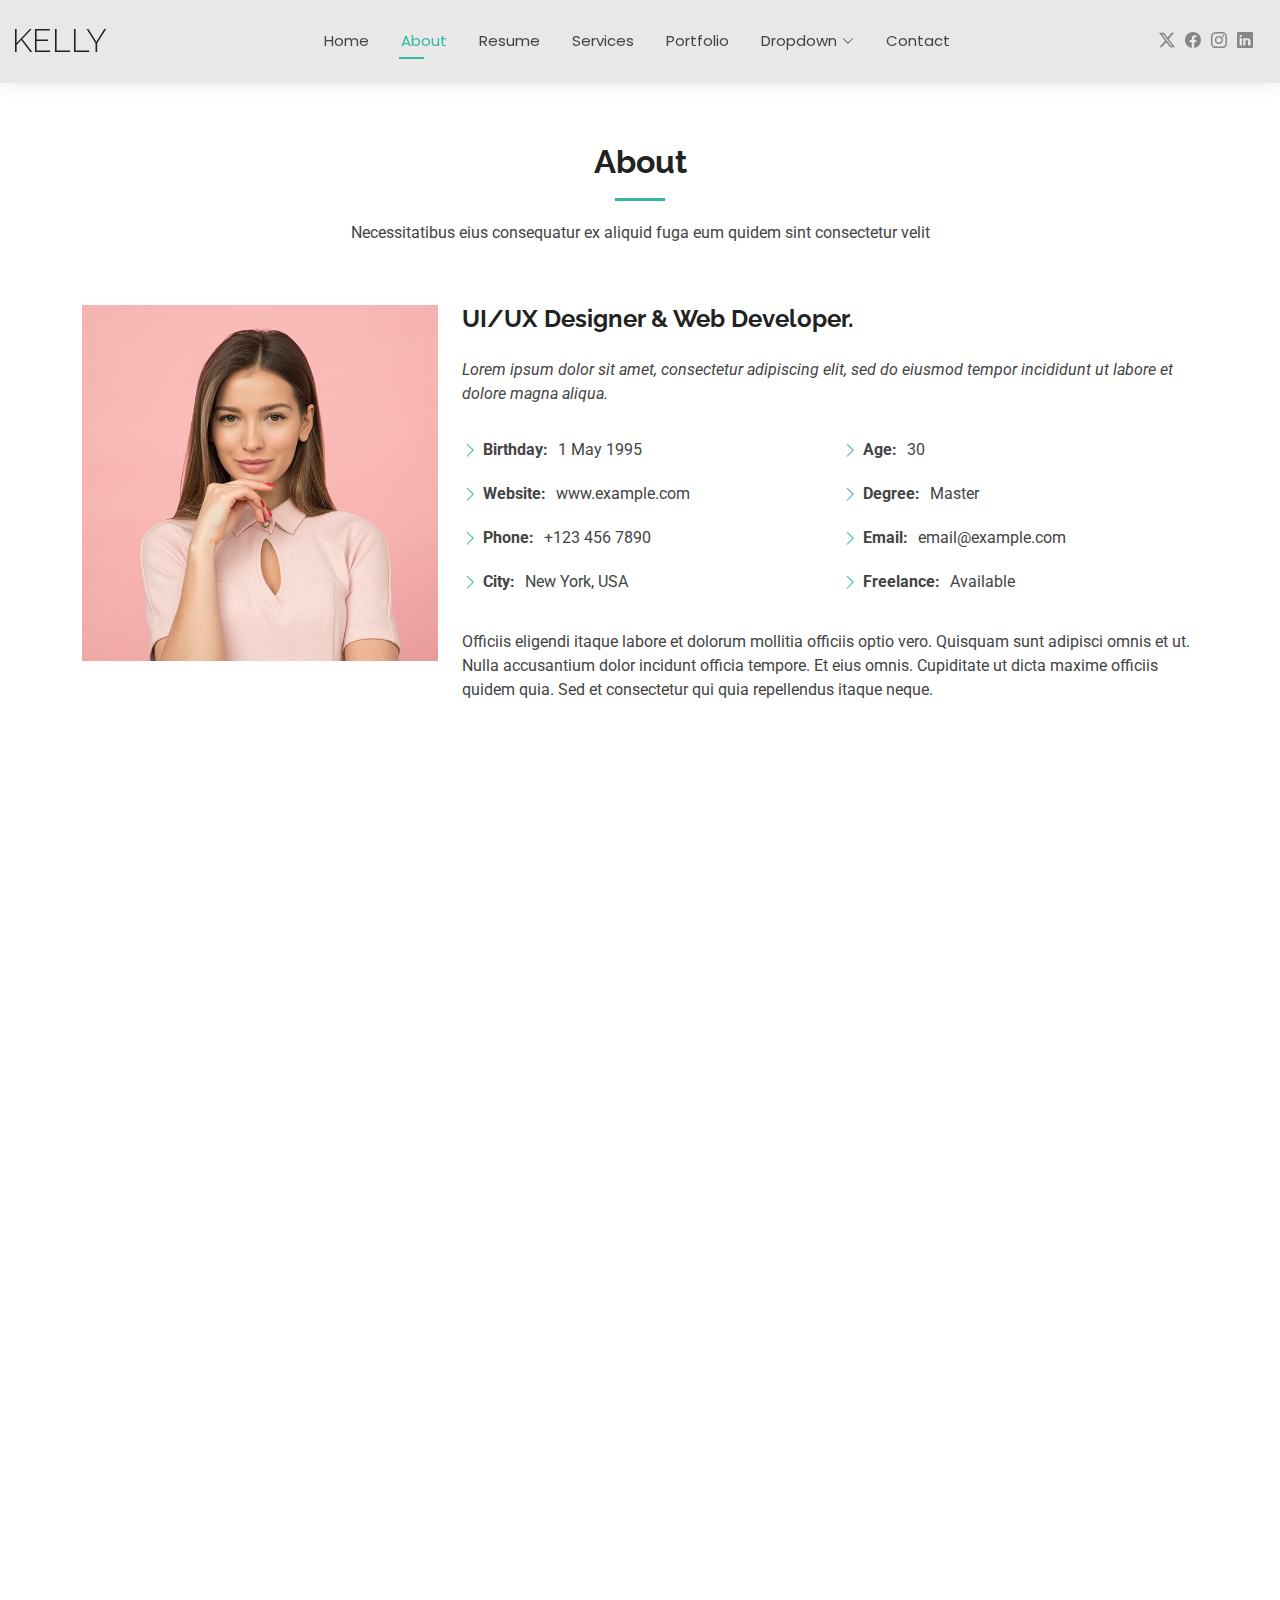
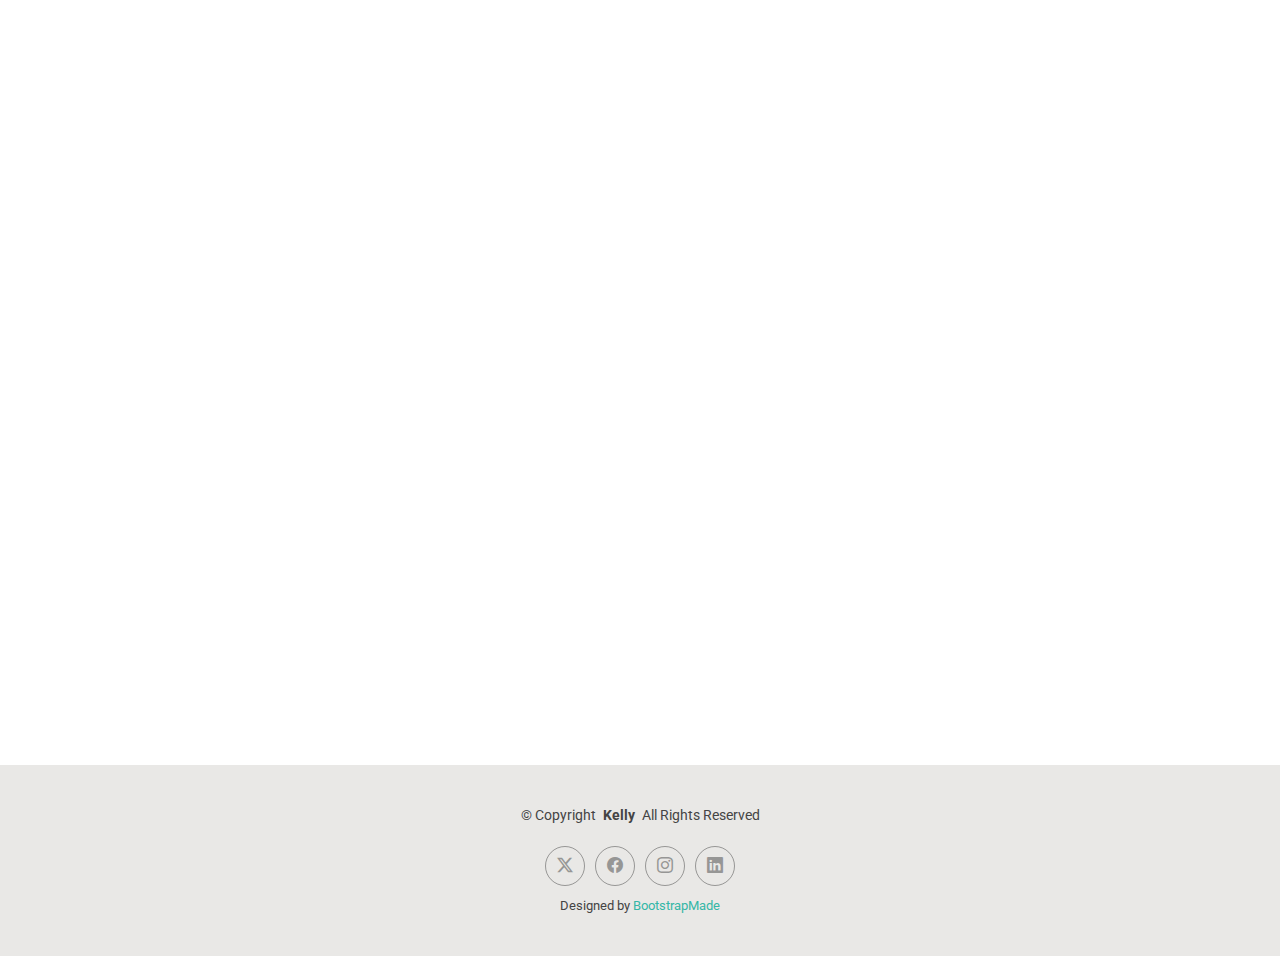
==== about.html @ e02b86e6 "code pushed" ====
<!DOCTYPE html>
<html lang="en">

<head>
  <meta charset="utf-8">
  <meta content="width=device-width, initial-scale=1.0" name="viewport">
  <title>About - Kelly Bootstrap Template</title>
  <meta name="description" content="">
  <meta name="keywords" content="">

  <!-- Favicons -->
  <link href="assets/img/favicon.png" rel="icon">
  <link href="assets/img/apple-touch-icon.png" rel="apple-touch-icon">

  <!-- Fonts -->
  <link href="https://fonts.googleapis.com" rel="preconnect">
  <link href="https://fonts.gstatic.com" rel="preconnect" crossorigin>
  <link href="https://fonts.googleapis.com/css2?family=Roboto:ital,wght@0,100;0,300;0,400;0,500;0,700;0,900;1,100;1,300;1,400;1,500;1,700;1,900&family=Poppins:ital,wght@0,100;0,200;0,300;0,400;0,500;0,600;0,700;0,800;0,900;1,100;1,200;1,300;1,400;1,500;1,600;1,700;1,800;1,900&family=Raleway:ital,wght@0,100;0,200;0,300;0,400;0,500;0,600;0,700;0,800;0,900;1,100;1,200;1,300;1,400;1,500;1,600;1,700;1,800;1,900&display=swap" rel="stylesheet">

  <!-- Vendor CSS Files -->
  <link href="assets/vendor/bootstrap/css/bootstrap.min.css" rel="stylesheet">
  <link href="assets/vendor/bootstrap-icons/bootstrap-icons.css" rel="stylesheet">
  <link href="assets/vendor/aos/aos.css" rel="stylesheet">
  <link href="assets/vendor/swiper/swiper-bundle.min.css" rel="stylesheet">
  <link href="assets/vendor/glightbox/css/glightbox.min.css" rel="stylesheet">

  <!-- Main CSS File -->
  <link href="assets/css/main.css" rel="stylesheet">

  <!-- =======================================================
  * Template Name: Kelly
  * Template URL: https://bootstrapmade.com/kelly-free-bootstrap-cv-resume-html-template/
  * Updated: Aug 07 2024 with Bootstrap v5.3.3
  * Author: BootstrapMade.com
  * License: https://bootstrapmade.com/license/
  ======================================================== -->
</head>

<body class="about-page">

  <header id="header" class="header d-flex align-items-center light-background sticky-top">
    <div class="container-fluid position-relative d-flex align-items-center justify-content-between">

      <a href="index.html" class="logo d-flex align-items-center me-auto me-xl-0">
        <!-- Uncomment the line below if you also wish to use an image logo -->
        <!-- <img src="assets/img/logo.png" alt=""> -->
        <h1 class="sitename">Kelly</h1>
      </a>

      <nav id="navmenu" class="navmenu">
        <ul>
          <li><a href="index.html">Home</a></li>
          <li><a href="about.html" class="active">About</a></li>
          <li><a href="resume.html">Resume</a></li>
          <li><a href="services.html">Services</a></li>
          <li><a href="portfolio.html">Portfolio</a></li>
          <li class="dropdown"><a href="#"><span>Dropdown</span> <i class="bi bi-chevron-down toggle-dropdown"></i></a>
            <ul>
              <li><a href="#">Dropdown 1</a></li>
              <li class="dropdown"><a href="#"><span>Deep Dropdown</span> <i class="bi bi-chevron-down toggle-dropdown"></i></a>
                <ul>
                  <li><a href="#">Deep Dropdown 1</a></li>
                  <li><a href="#">Deep Dropdown 2</a></li>
                  <li><a href="#">Deep Dropdown 3</a></li>
                  <li><a href="#">Deep Dropdown 4</a></li>
                  <li><a href="#">Deep Dropdown 5</a></li>
                </ul>
              </li>
              <li><a href="#">Dropdown 2</a></li>
              <li><a href="#">Dropdown 3</a></li>
              <li><a href="#">Dropdown 4</a></li>
            </ul>
          </li>
          <li><a href="contact.html">Contact</a></li>
        </ul>
        <i class="mobile-nav-toggle d-xl-none bi bi-list"></i>
      </nav>

      <div class="header-social-links">
        <a href="#" class="twitter"><i class="bi bi-twitter-x"></i></a>
        <a href="#" class="facebook"><i class="bi bi-facebook"></i></a>
        <a href="#" class="instagram"><i class="bi bi-instagram"></i></a>
        <a href="#" class="linkedin"><i class="bi bi-linkedin"></i></a>
      </div>

    </div>
  </header>

  <main class="main">

    <!-- About Section -->
    <section id="about" class="about section">

      <!-- Section Title -->
      <div class="container section-title" data-aos="fade-up">
        <h2>About</h2>
        <p>Necessitatibus eius consequatur ex aliquid fuga eum quidem sint consectetur velit</p>
      </div><!-- End Section Title -->

      <div class="container" data-aos="fade-up" data-aos-delay="100">

        <div class="row gy-4 justify-content-center">
          <div class="col-lg-4">
            <img src="assets/img/profile-img.jpg" class="img-fluid" alt="">
          </div>
          <div class="col-lg-8 content">
            <h2>UI/UX Designer &amp; Web Developer.</h2>
            <p class="fst-italic py-3">
              Lorem ipsum dolor sit amet, consectetur adipiscing elit, sed do eiusmod tempor incididunt ut labore et dolore
              magna aliqua.
            </p>
            <div class="row">
              <div class="col-lg-6">
                <ul>
                  <li><i class="bi bi-chevron-right"></i> <strong>Birthday:</strong> <span>1 May 1995</span></li>
                  <li><i class="bi bi-chevron-right"></i> <strong>Website:</strong> <span>www.example.com</span></li>
                  <li><i class="bi bi-chevron-right"></i> <strong>Phone:</strong> <span>+123 456 7890</span></li>
                  <li><i class="bi bi-chevron-right"></i> <strong>City:</strong> <span>New York, USA</span></li>
                </ul>
              </div>
              <div class="col-lg-6">
                <ul>
                  <li><i class="bi bi-chevron-right"></i> <strong>Age:</strong> <span>30</span></li>
                  <li><i class="bi bi-chevron-right"></i> <strong>Degree:</strong> <span>Master</span></li>
                  <li><i class="bi bi-chevron-right"></i> <strong>Email:</strong> <span>email@example.com</span></li>
                  <li><i class="bi bi-chevron-right"></i> <strong>Freelance:</strong> <span>Available</span></li>
                </ul>
              </div>
            </div>
            <p class="py-3">
              Officiis eligendi itaque labore et dolorum mollitia officiis optio vero. Quisquam sunt adipisci omnis et ut. Nulla accusantium dolor incidunt officia tempore. Et eius omnis.
              Cupiditate ut dicta maxime officiis quidem quia. Sed et consectetur qui quia repellendus itaque neque.
            </p>
          </div>
        </div>

      </div>

    </section><!-- /About Section -->

    <!-- Skills Section -->
    <section id="skills" class="skills section">

      <!-- Section Title -->
      <div class="container section-title" data-aos="fade-up">
        <h2>Skills</h2>
        <p>Necessitatibus eius consequatur ex aliquid fuga eum quidem sint consectetur velit</p>
      </div><!-- End Section Title -->

      <div class="container" data-aos="fade-up" data-aos-delay="100">

        <div class="row skills-content skills-animation">

          <div class="col-lg-6">

            <div class="progress">
              <span class="skill"><span>HTML</span> <i class="val">100%</i></span>
              <div class="progress-bar-wrap">
                <div class="progress-bar" role="progressbar" aria-valuenow="100" aria-valuemin="0" aria-valuemax="100"></div>
              </div>
            </div><!-- End Skills Item -->

            <div class="progress">
              <span class="skill"><span>CSS</span> <i class="val">90%</i></span>
              <div class="progress-bar-wrap">
                <div class="progress-bar" role="progressbar" aria-valuenow="90" aria-valuemin="0" aria-valuemax="100"></div>
              </div>
            </div><!-- End Skills Item -->

            <div class="progress">
              <span class="skill"><span>JavaScript</span> <i class="val">75%</i></span>
              <div class="progress-bar-wrap">
                <div class="progress-bar" role="progressbar" aria-valuenow="75" aria-valuemin="0" aria-valuemax="100"></div>
              </div>
            </div><!-- End Skills Item -->

          </div>

          <div class="col-lg-6">

            <div class="progress">
              <span class="skill"><span>PHP</span> <i class="val">80%</i></span>
              <div class="progress-bar-wrap">
                <div class="progress-bar" role="progressbar" aria-valuenow="80" aria-valuemin="0" aria-valuemax="100"></div>
              </div>
            </div><!-- End Skills Item -->

            <div class="progress">
              <span class="skill"><span>WordPress/CMS</span> <i class="val">90%</i></span>
              <div class="progress-bar-wrap">
                <div class="progress-bar" role="progressbar" aria-valuenow="90" aria-valuemin="0" aria-valuemax="100"></div>
              </div>
            </div><!-- End Skills Item -->

            <div class="progress">
              <span class="skill"><span>Photoshop</span> <i class="val">55%</i></span>
              <div class="progress-bar-wrap">
                <div class="progress-bar" role="progressbar" aria-valuenow="55" aria-valuemin="0" aria-valuemax="100"></div>
              </div>
            </div><!-- End Skills Item -->

          </div>

        </div>

      </div>

    </section><!-- /Skills Section -->

    <!-- Stats Section -->
    <section id="stats" class="stats section">

      <!-- Section Title -->
      <div class="container section-title" data-aos="fade-up">
        <h2>Facts</h2>
        <p>Necessitatibus eius consequatur ex aliquid fuga eum quidem sint consectetur velit</p>
      </div><!-- End Section Title -->

      <div class="container" data-aos="fade-up" data-aos-delay="100">

        <div class="row gy-4">

          <div class="col-lg-3 col-md-6">
            <div class="stats-item text-center w-100 h-100">
              <span data-purecounter-start="0" data-purecounter-end="232" data-purecounter-duration="1" class="purecounter"></span>
              <p>Clients</p>
            </div>
          </div><!-- End Stats Item -->

          <div class="col-lg-3 col-md-6">
            <div class="stats-item text-center w-100 h-100">
              <span data-purecounter-start="0" data-purecounter-end="521" data-purecounter-duration="1" class="purecounter"></span>
              <p>Projects</p>
            </div>
          </div><!-- End Stats Item -->

          <div class="col-lg-3 col-md-6">
            <div class="stats-item text-center w-100 h-100">
              <span data-purecounter-start="0" data-purecounter-end="1453" data-purecounter-duration="1" class="purecounter"></span>
              <p>Hours Of Support</p>
            </div>
          </div><!-- End Stats Item -->

          <div class="col-lg-3 col-md-6">
            <div class="stats-item text-center w-100 h-100">
              <span data-purecounter-start="0" data-purecounter-end="32" data-purecounter-duration="1" class="purecounter"></span>
              <p>Workers</p>
            </div>
          </div><!-- End Stats Item -->

        </div>

      </div>

    </section><!-- /Stats Section -->

    <!-- Testimonials Section -->
    <section id="testimonials" class="testimonials section">

      <!-- Section Title -->
      <div class="container section-title" data-aos="fade-up">
        <h2>Testimonials</h2>
        <p>Necessitatibus eius consequatur ex aliquid fuga eum quidem sint consectetur velit</p>
      </div><!-- End Section Title -->

      <div class="container" data-aos="fade-up" data-aos-delay="100">

        <div class="swiper init-swiper">
          <script type="application/json" class="swiper-config">
            {
              "loop": true,
              "speed": 600,
              "autoplay": {
                "delay": 5000
              },
              "slidesPerView": "auto",
              "pagination": {
                "el": ".swiper-pagination",
                "type": "bullets",
                "clickable": true
              }
            }
          </script>
          <div class="swiper-wrapper">

            <div class="swiper-slide">
              <div class="testimonial-item">
                <img src="assets/img/testimonials/testimonials-1.jpg" class="testimonial-img" alt="">
                <h3>Saul Goodman</h3>
                <h4>Ceo &amp; Founder</h4>
                <div class="stars">
                  <i class="bi bi-star-fill"></i><i class="bi bi-star-fill"></i><i class="bi bi-star-fill"></i><i class="bi bi-star-fill"></i><i class="bi bi-star-fill"></i>
                </div>
                <p>
                  <i class="bi bi-quote quote-icon-left"></i>
                  <span>Proin iaculis purus consequat sem cure digni ssim donec porttitora entum suscipit rhoncus. Accusantium quam, ultricies eget id, aliquam eget nibh et. Maecen aliquam, risus at semper.</span>
                  <i class="bi bi-quote quote-icon-right"></i>
                </p>
              </div>
            </div><!-- End testimonial item -->

            <div class="swiper-slide">
              <div class="testimonial-item">
                <img src="assets/img/testimonials/testimonials-2.jpg" class="testimonial-img" alt="">
                <h3>Sara Wilsson</h3>
                <h4>Designer</h4>
                <div class="stars">
                  <i class="bi bi-star-fill"></i><i class="bi bi-star-fill"></i><i class="bi bi-star-fill"></i><i class="bi bi-star-fill"></i><i class="bi bi-star-fill"></i>
                </div>
                <p>
                  <i class="bi bi-quote quote-icon-left"></i>
                  <span>Export tempor illum tamen malis malis eram quae irure esse labore quem cillum quid cillum eram malis quorum velit fore eram velit sunt aliqua noster fugiat irure amet legam anim culpa.</span>
                  <i class="bi bi-quote quote-icon-right"></i>
                </p>
              </div>
            </div><!-- End testimonial item -->

            <div class="swiper-slide">
              <div class="testimonial-item">
                <img src="assets/img/testimonials/testimonials-3.jpg" class="testimonial-img" alt="">
                <h3>Jena Karlis</h3>
                <h4>Store Owner</h4>
                <div class="stars">
                  <i class="bi bi-star-fill"></i><i class="bi bi-star-fill"></i><i class="bi bi-star-fill"></i><i class="bi bi-star-fill"></i><i class="bi bi-star-fill"></i>
                </div>
                <p>
                  <i class="bi bi-quote quote-icon-left"></i>
                  <span>Enim nisi quem export duis labore cillum quae magna enim sint quorum nulla quem veniam duis minim tempor labore quem eram duis noster aute amet eram fore quis sint minim.</span>
                  <i class="bi bi-quote quote-icon-right"></i>
                </p>
              </div>
            </div><!-- End testimonial item -->

            <div class="swiper-slide">
              <div class="testimonial-item">
                <img src="assets/img/testimonials/testimonials-4.jpg" class="testimonial-img" alt="">
                <h3>Matt Brandon</h3>
                <h4>Freelancer</h4>
                <div class="stars">
                  <i class="bi bi-star-fill"></i><i class="bi bi-star-fill"></i><i class="bi bi-star-fill"></i><i class="bi bi-star-fill"></i><i class="bi bi-star-fill"></i>
                </div>
                <p>
                  <i class="bi bi-quote quote-icon-left"></i>
                  <span>Fugiat enim eram quae cillum dolore dolor amet nulla culpa multos export minim fugiat minim velit minim dolor enim duis veniam ipsum anim magna sunt elit fore quem dolore labore illum veniam.</span>
                  <i class="bi bi-quote quote-icon-right"></i>
                </p>
              </div>
            </div><!-- End testimonial item -->

            <div class="swiper-slide">
              <div class="testimonial-item">
                <img src="assets/img/testimonials/testimonials-5.jpg" class="testimonial-img" alt="">
                <h3>John Larson</h3>
                <h4>Entrepreneur</h4>
                <div class="stars">
                  <i class="bi bi-star-fill"></i><i class="bi bi-star-fill"></i><i class="bi bi-star-fill"></i><i class="bi bi-star-fill"></i><i class="bi bi-star-fill"></i>
                </div>
                <p>
                  <i class="bi bi-quote quote-icon-left"></i>
                  <span>Quis quorum aliqua sint quem legam fore sunt eram irure aliqua veniam tempor noster veniam enim culpa labore duis sunt culpa nulla illum cillum fugiat legam esse veniam culpa fore nisi cillum quid.</span>
                  <i class="bi bi-quote quote-icon-right"></i>
                </p>
              </div>
            </div><!-- End testimonial item -->

          </div>
          <div class="swiper-pagination"></div>
        </div>

      </div>

    </section><!-- /Testimonials Section -->

  </main>

  <footer id="footer" class="footer light-background">

    <div class="container">
      <div class="copyright text-center ">
        <p>© <span>Copyright</span> <strong class="px-1 sitename">Kelly</strong> <span>All Rights Reserved<br></span></p>
      </div>
      <div class="social-links d-flex justify-content-center">
        <a href=""><i class="bi bi-twitter-x"></i></a>
        <a href=""><i class="bi bi-facebook"></i></a>
        <a href=""><i class="bi bi-instagram"></i></a>
        <a href=""><i class="bi bi-linkedin"></i></a>
      </div>
      <div class="credits">
        <!-- All the links in the footer should remain intact. -->
        <!-- You can delete the links only if you've purchased the pro version. -->
        <!-- Licensing information: https://bootstrapmade.com/license/ -->
        <!-- Purchase the pro version with working PHP/AJAX contact form: [buy-url] -->
        Designed by <a href="https://bootstrapmade.com/">BootstrapMade</a>
      </div>
    </div>

  </footer>

  <!-- Scroll Top -->
  <a href="#" id="scroll-top" class="scroll-top d-flex align-items-center justify-content-center"><i class="bi bi-arrow-up-short"></i></a>

  <!-- Preloader -->
  <div id="preloader"></div>

  <!-- Vendor JS Files -->
  <script src="assets/vendor/bootstrap/js/bootstrap.bundle.min.js"></script>
  <script src="assets/vendor/php-email-form/validate.js"></script>
  <script src="assets/vendor/aos/aos.js"></script>
  <script src="assets/vendor/waypoints/noframework.waypoints.js"></script>
  <script src="assets/vendor/purecounter/purecounter_vanilla.js"></script>
  <script src="assets/vendor/swiper/swiper-bundle.min.js"></script>
  <script src="assets/vendor/glightbox/js/glightbox.min.js"></script>
  <script src="assets/vendor/imagesloaded/imagesloaded.pkgd.min.js"></script>
  <script src="assets/vendor/isotope-layout/isotope.pkgd.min.js"></script>

  <!-- Main JS File -->
  <script src="assets/js/main.js"></script>

</body>

</html>
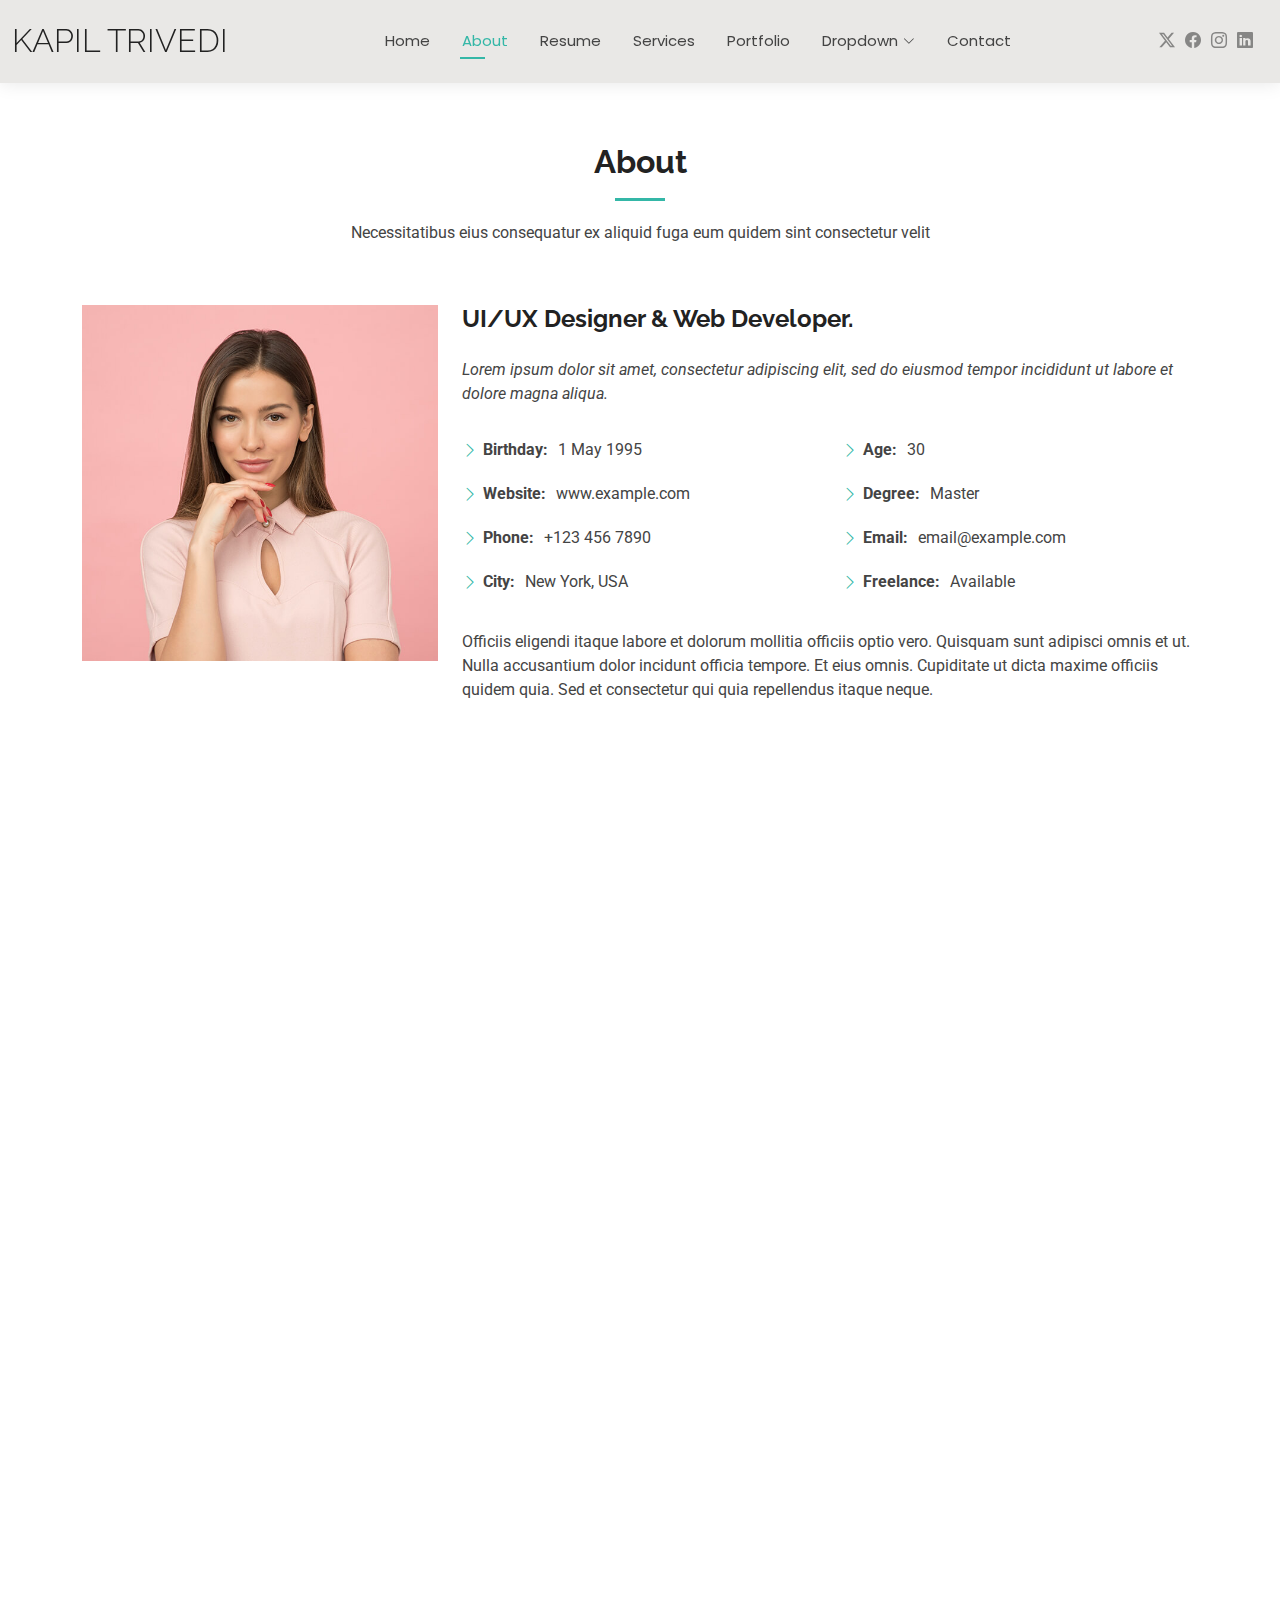
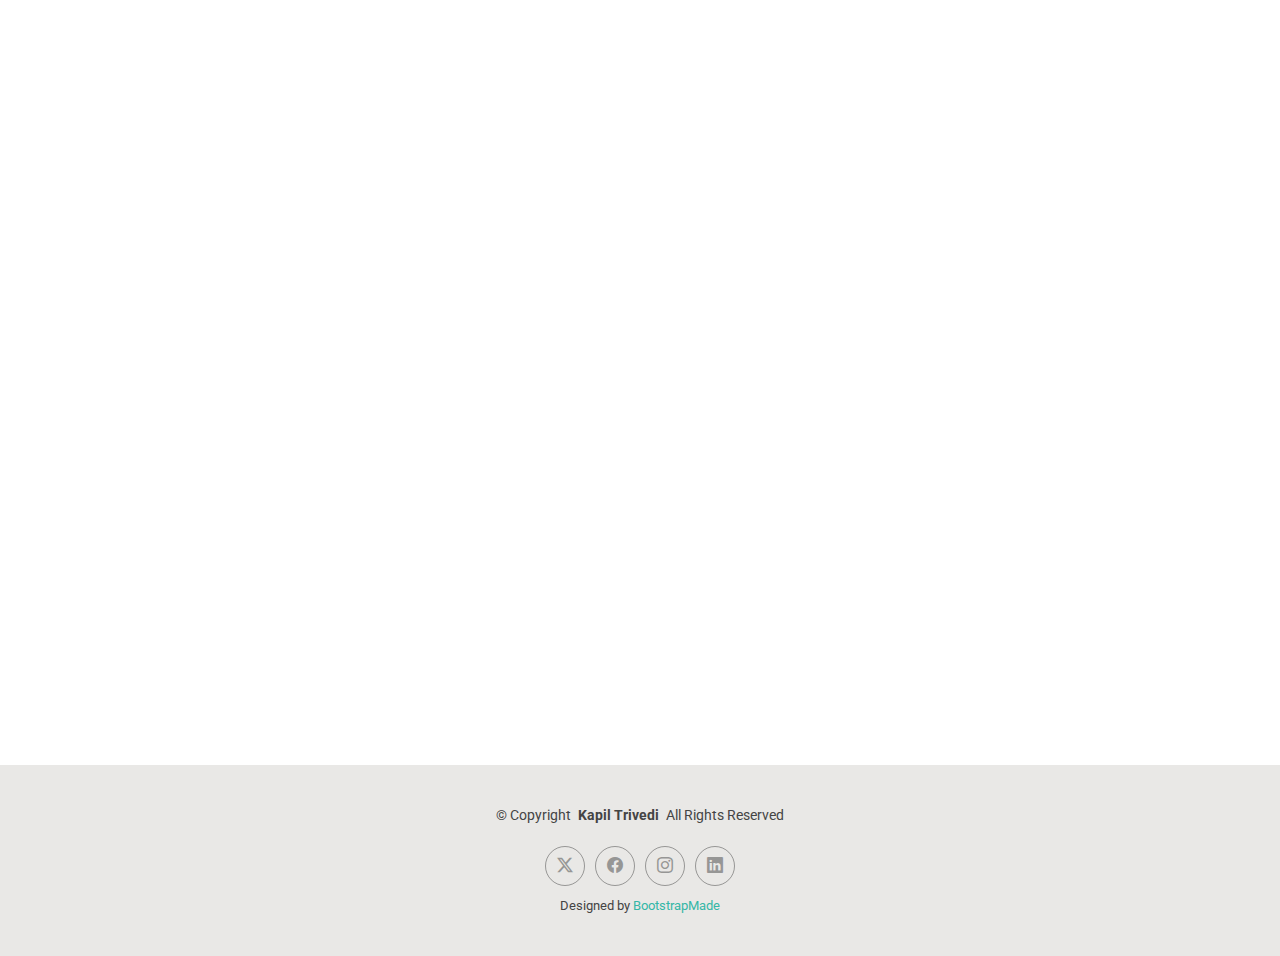
==== commit 49243b0c: "Updated code" ====
--- a/about.html
+++ b/about.html
@@ -4,7 +4,7 @@
 <head>
   <meta charset="utf-8">
   <meta content="width=device-width, initial-scale=1.0" name="viewport">
-  <title>About - Kelly Bootstrap Template</title>
+  <title>About - Kapil Trivedi Bootstrap Template</title>
   <meta name="description" content="">
   <meta name="keywords" content="">
 
@@ -28,8 +28,8 @@
   <link href="assets/css/main.css" rel="stylesheet">
 
   <!-- =======================================================
-  * Template Name: Kelly
-  * Template URL: https://bootstrapmade.com/kelly-free-bootstrap-cv-resume-html-template/
+  * Template Name: Kapil Trivedi
+  * Template URL: https://bootstrapmade.com/Kapil Trivedi-free-bootstrap-cv-resume-html-template/
   * Updated: Aug 07 2024 with Bootstrap v5.3.3
   * Author: BootstrapMade.com
   * License: https://bootstrapmade.com/license/
@@ -44,7 +44,7 @@
       <a href="index.html" class="logo d-flex align-items-center me-auto me-xl-0">
         <!-- Uncomment the line below if you also wish to use an image logo -->
         <!-- <img src="assets/img/logo.png" alt=""> -->
-        <h1 class="sitename">Kelly</h1>
+        <h1 class="sitename">Kapil Trivedi</h1>
       </a>
 
       <nav id="navmenu" class="navmenu">
@@ -377,7 +377,7 @@
 
     <div class="container">
       <div class="copyright text-center ">
-        <p>© <span>Copyright</span> <strong class="px-1 sitename">Kelly</strong> <span>All Rights Reserved<br></span></p>
+        <p>© <span>Copyright</span> <strong class="px-1 sitename">Kapil Trivedi</strong> <span>All Rights Reserved<br></span></p>
       </div>
       <div class="social-links d-flex justify-content-center">
         <a href=""><i class="bi bi-twitter-x"></i></a>
--- a/assets/css/main.css
+++ b/assets/css/main.css
@@ -1,6 +1,6 @@
 /**
-* Template Name: Kelly
-* Template URL: https://bootstrapmade.com/kelly-free-bootstrap-cv-resume-html-template/
+* Template Name: Kapil Trivedi
+* Template URL: https://bootstrapmade.com/Kapil Trivedi-free-bootstrap-cv-resume-html-template/
 * Updated: Aug 07 2024 with Bootstrap v5.3.3
 * Author: BootstrapMade.com
 * License: https://bootstrapmade.com/license/
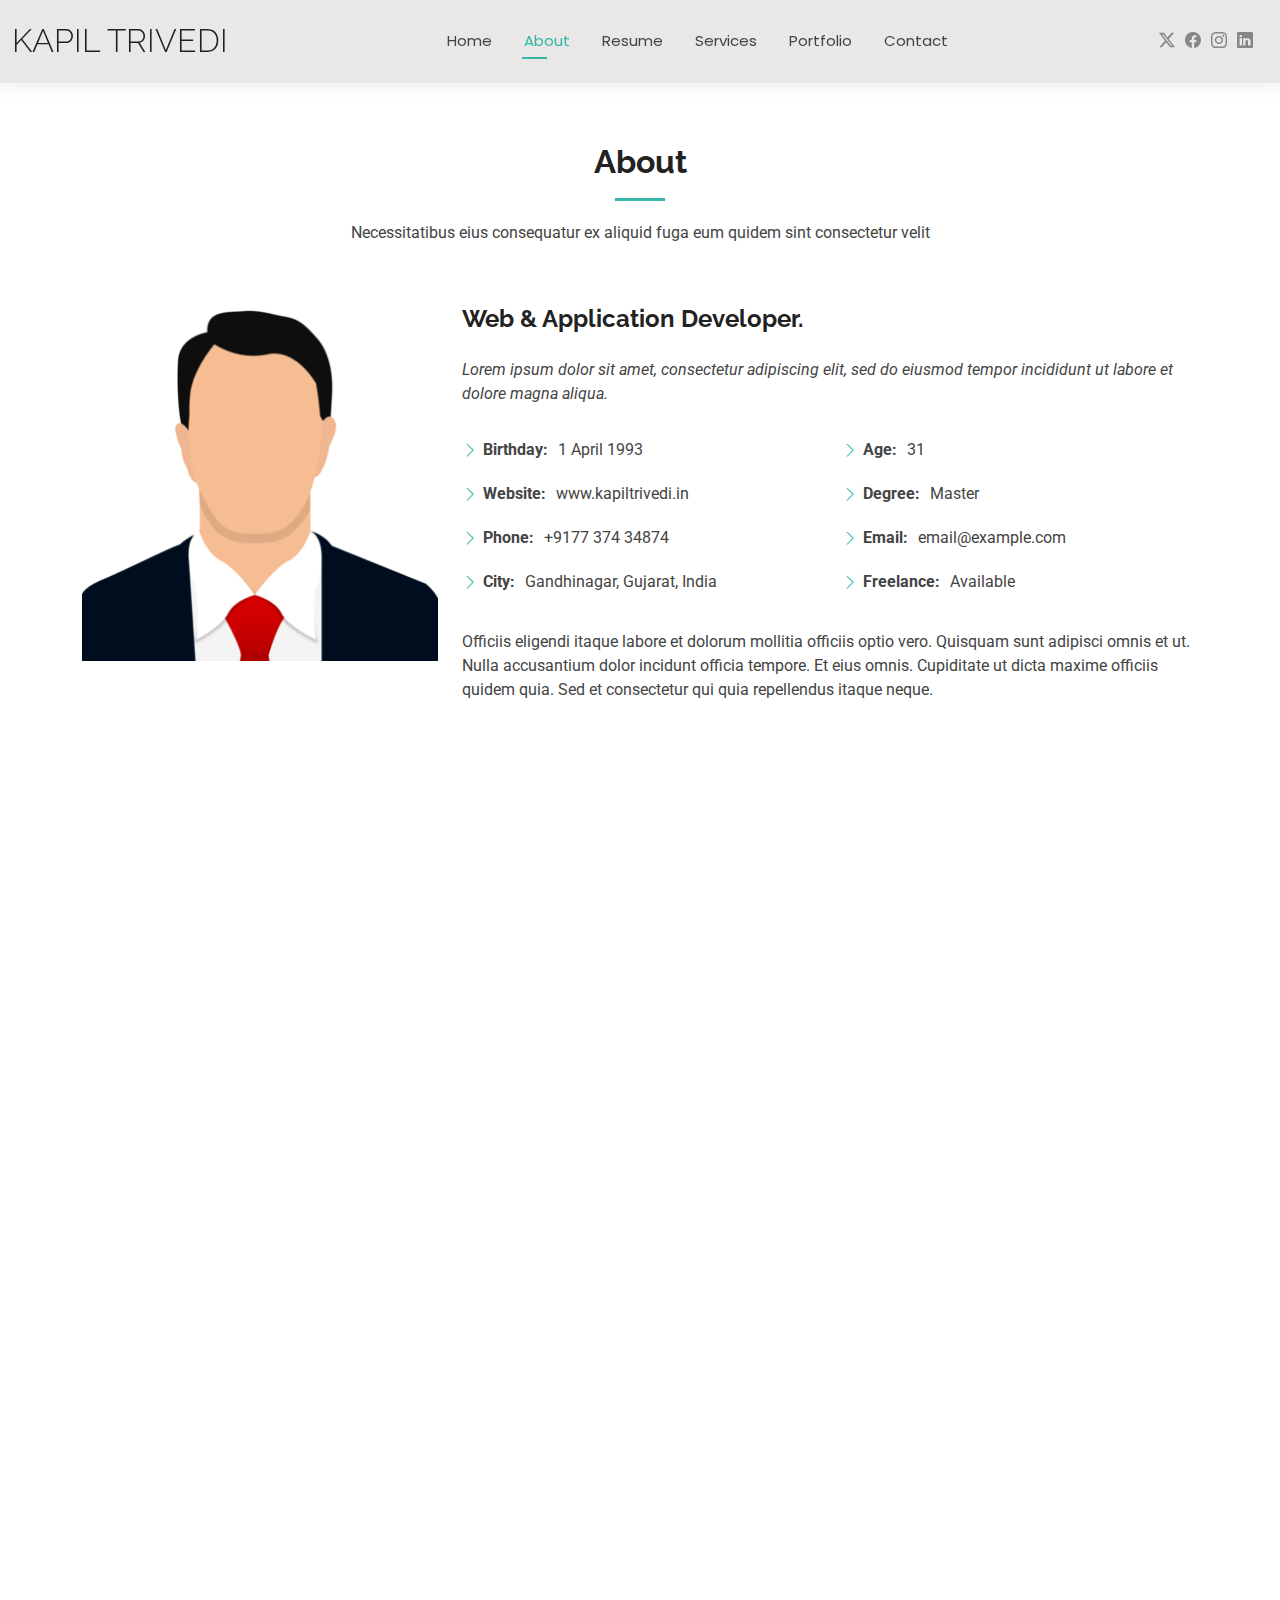
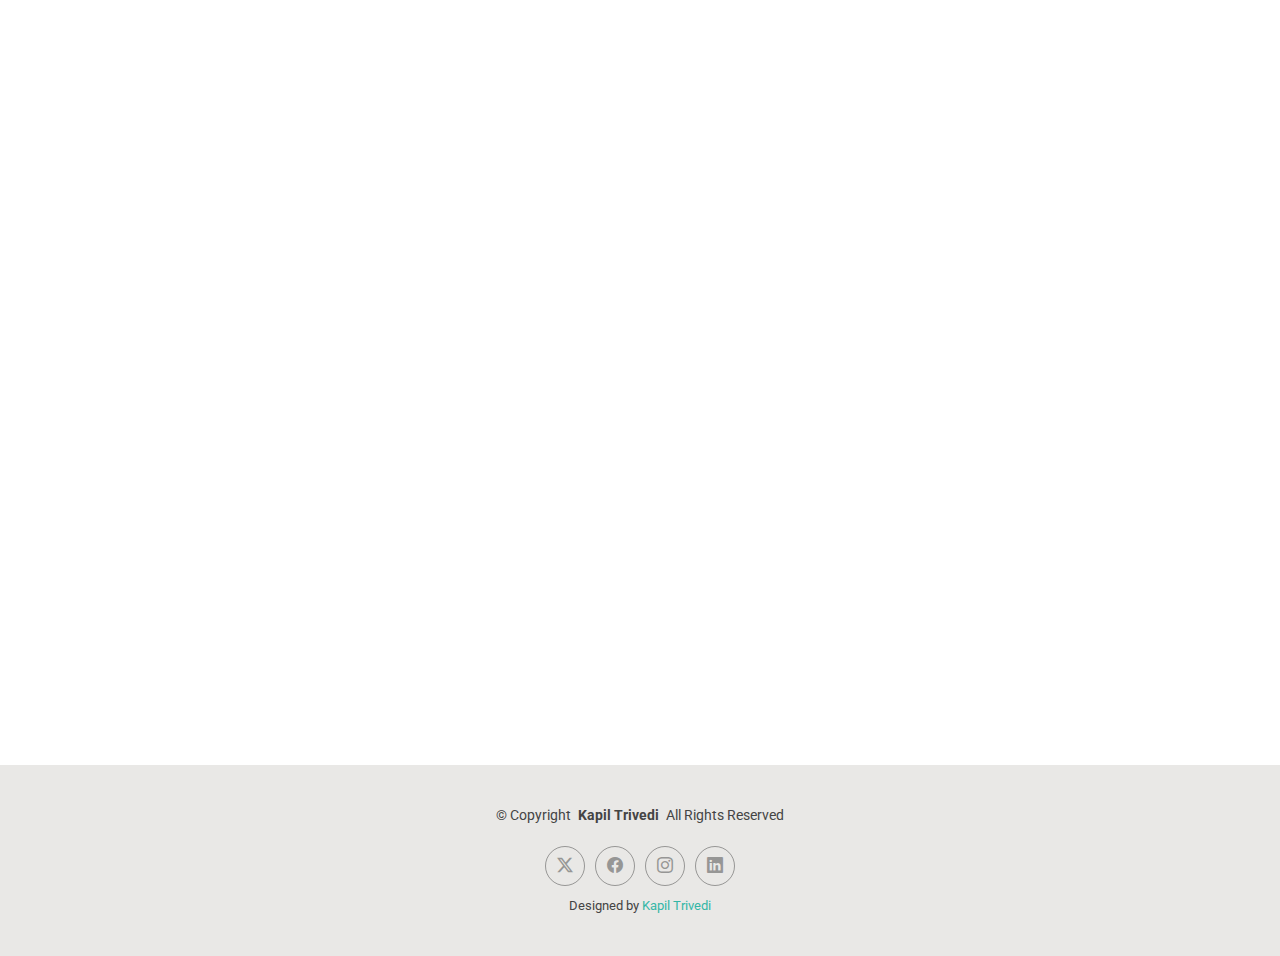
==== commit e97f66bb: "Update code text" ====
--- a/about.html
+++ b/about.html
@@ -26,14 +26,6 @@
 
   <!-- Main CSS File -->
   <link href="assets/css/main.css" rel="stylesheet">
-
-  <!-- =======================================================
-  * Template Name: Kapil Trivedi
-  * Template URL: https://bootstrapmade.com/Kapil Trivedi-free-bootstrap-cv-resume-html-template/
-  * Updated: Aug 07 2024 with Bootstrap v5.3.3
-  * Author: BootstrapMade.com
-  * License: https://bootstrapmade.com/license/
-  ======================================================== -->
 </head>
 
 <body class="about-page">
@@ -54,23 +46,6 @@
           <li><a href="resume.html">Resume</a></li>
           <li><a href="services.html">Services</a></li>
           <li><a href="portfolio.html">Portfolio</a></li>
-          <li class="dropdown"><a href="#"><span>Dropdown</span> <i class="bi bi-chevron-down toggle-dropdown"></i></a>
-            <ul>
-              <li><a href="#">Dropdown 1</a></li>
-              <li class="dropdown"><a href="#"><span>Deep Dropdown</span> <i class="bi bi-chevron-down toggle-dropdown"></i></a>
-                <ul>
-                  <li><a href="#">Deep Dropdown 1</a></li>
-                  <li><a href="#">Deep Dropdown 2</a></li>
-                  <li><a href="#">Deep Dropdown 3</a></li>
-                  <li><a href="#">Deep Dropdown 4</a></li>
-                  <li><a href="#">Deep Dropdown 5</a></li>
-                </ul>
-              </li>
-              <li><a href="#">Dropdown 2</a></li>
-              <li><a href="#">Dropdown 3</a></li>
-              <li><a href="#">Dropdown 4</a></li>
-            </ul>
-          </li>
           <li><a href="contact.html">Contact</a></li>
         </ul>
         <i class="mobile-nav-toggle d-xl-none bi bi-list"></i>
@@ -101,10 +76,10 @@
 
         <div class="row gy-4 justify-content-center">
           <div class="col-lg-4">
-            <img src="assets/img/profile-img.jpg" class="img-fluid" alt="">
+            <img src="assets/img/profile-img.png" class="img-fluid" alt="">
           </div>
           <div class="col-lg-8 content">
-            <h2>UI/UX Designer &amp; Web Developer.</h2>
+            <h2>Web &amp; Application Developer.</h2>
             <p class="fst-italic py-3">
               Lorem ipsum dolor sit amet, consectetur adipiscing elit, sed do eiusmod tempor incididunt ut labore et dolore
               magna aliqua.
@@ -112,15 +87,15 @@
             <div class="row">
               <div class="col-lg-6">
                 <ul>
-                  <li><i class="bi bi-chevron-right"></i> <strong>Birthday:</strong> <span>1 May 1995</span></li>
-                  <li><i class="bi bi-chevron-right"></i> <strong>Website:</strong> <span>www.example.com</span></li>
-                  <li><i class="bi bi-chevron-right"></i> <strong>Phone:</strong> <span>+123 456 7890</span></li>
-                  <li><i class="bi bi-chevron-right"></i> <strong>City:</strong> <span>New York, USA</span></li>
+                  <li><i class="bi bi-chevron-right"></i> <strong>Birthday:</strong> <span>1 April 1993</span></li>
+                  <li><i class="bi bi-chevron-right"></i> <strong>Website:</strong> <span>www.kapiltrivedi.in</span></li>
+                  <li><i class="bi bi-chevron-right"></i> <strong>Phone:</strong> <span>+9177 374 34874</span></li>
+                  <li><i class="bi bi-chevron-right"></i> <strong>City:</strong> <span>Gandhinagar, Gujarat, India</span></li>
                 </ul>
               </div>
               <div class="col-lg-6">
                 <ul>
-                  <li><i class="bi bi-chevron-right"></i> <strong>Age:</strong> <span>30</span></li>
+                  <li><i class="bi bi-chevron-right"></i> <strong>Age:</strong> <span>31</span></li>
                   <li><i class="bi bi-chevron-right"></i> <strong>Degree:</strong> <span>Master</span></li>
                   <li><i class="bi bi-chevron-right"></i> <strong>Email:</strong> <span>email@example.com</span></li>
                   <li><i class="bi bi-chevron-right"></i> <strong>Freelance:</strong> <span>Available</span></li>
@@ -386,11 +361,7 @@
         <a href=""><i class="bi bi-linkedin"></i></a>
       </div>
       <div class="credits">
-        <!-- All the links in the footer should remain intact. -->
-        <!-- You can delete the links only if you've purchased the pro version. -->
-        <!-- Licensing information: https://bootstrapmade.com/license/ -->
-        <!-- Purchase the pro version with working PHP/AJAX contact form: [buy-url] -->
-        Designed by <a href="https://bootstrapmade.com/">BootstrapMade</a>
+        Designed by <a href="/">Kapil Trivedi</a>
       </div>
     </div>
 
--- a/assets/css/main.css
+++ b/assets/css/main.css
@@ -1,15 +1,3 @@
-/**
-* Template Name: Kapil Trivedi
-* Template URL: https://bootstrapmade.com/Kapil Trivedi-free-bootstrap-cv-resume-html-template/
-* Updated: Aug 07 2024 with Bootstrap v5.3.3
-* Author: BootstrapMade.com
-* License: https://bootstrapmade.com/license/
-*/
-
-/*--------------------------------------------------------------
-# Font & Color Variables
-# Help: https://bootstrapmade.com/color-system/
---------------------------------------------------------------*/
 /* Fonts */
 :root {
   --default-font: "Roboto",  system-ui, -apple-system, "Segoe UI", Roboto, "Helvetica Neue", Arial, "Noto Sans", "Liberation Sans", sans-serif, "Apple Color Emoji", "Segoe UI Emoji", "Segoe UI Symbol", "Noto Color Emoji";
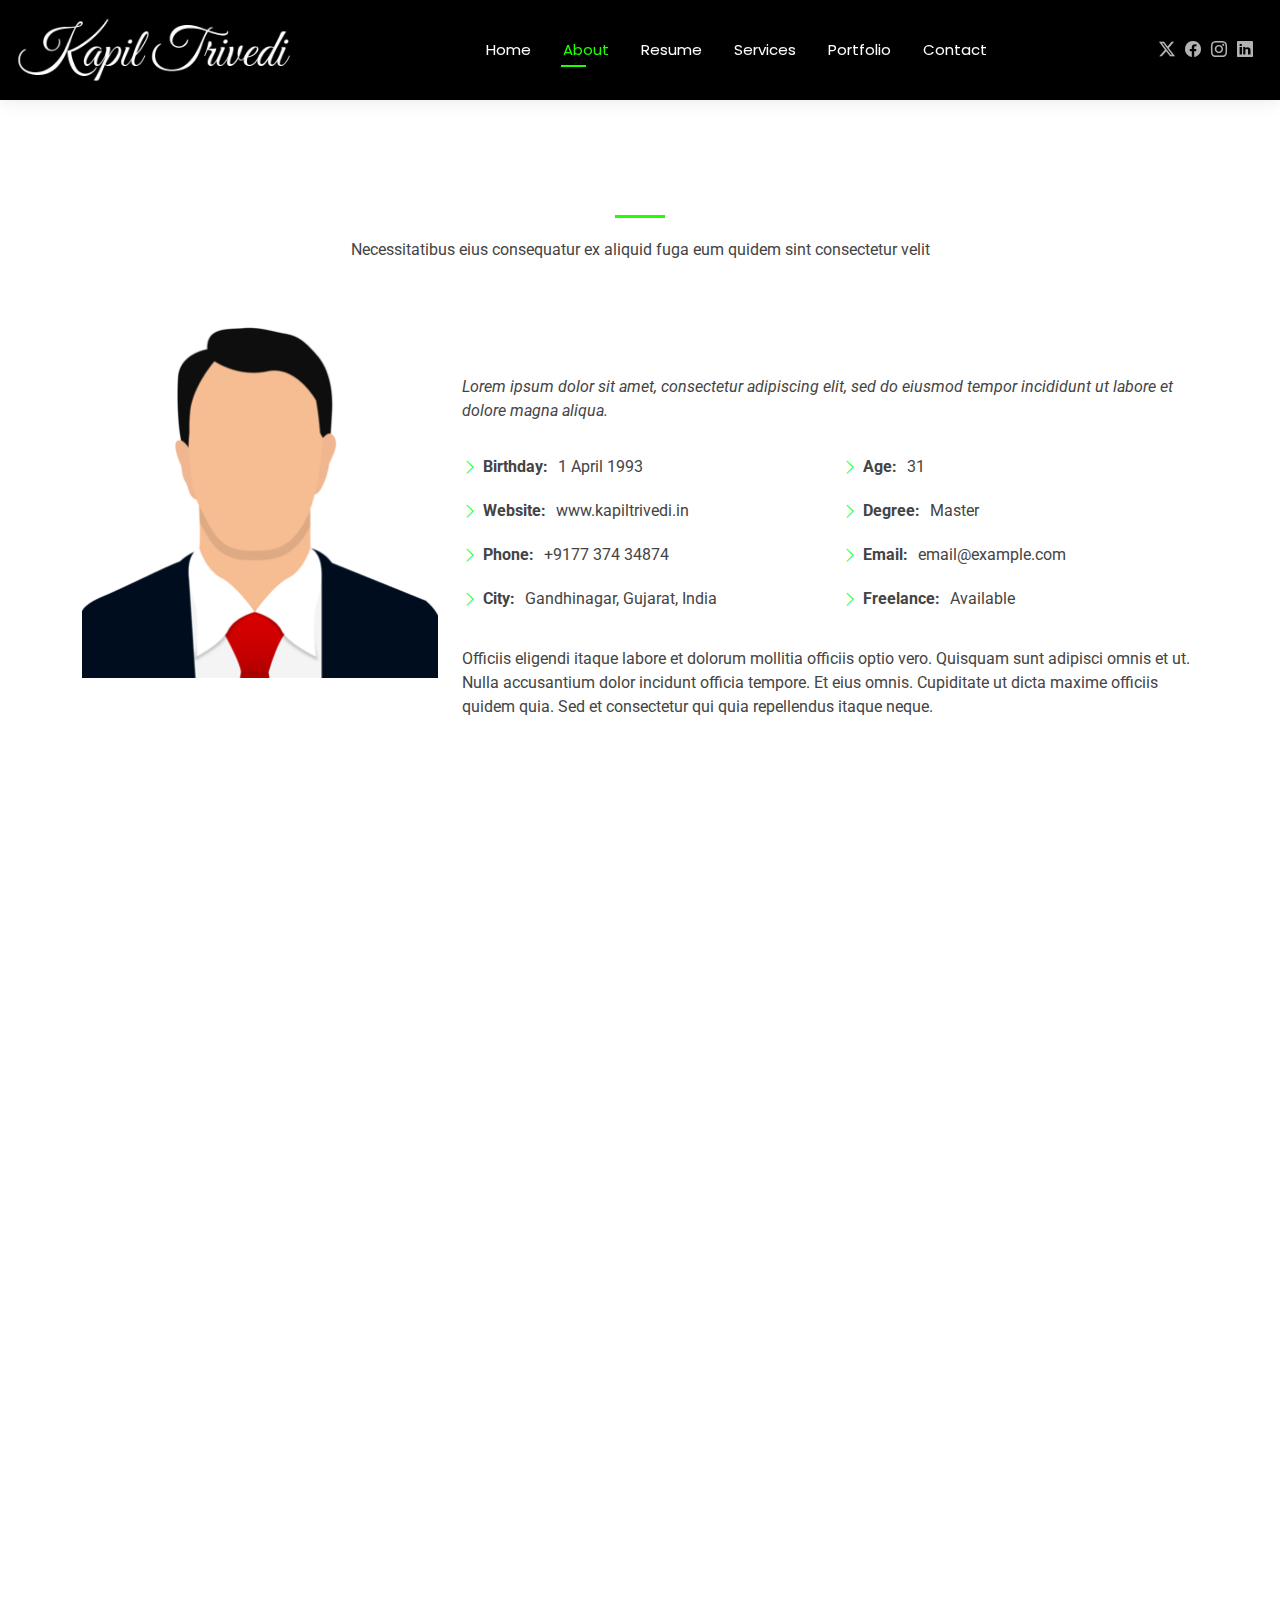
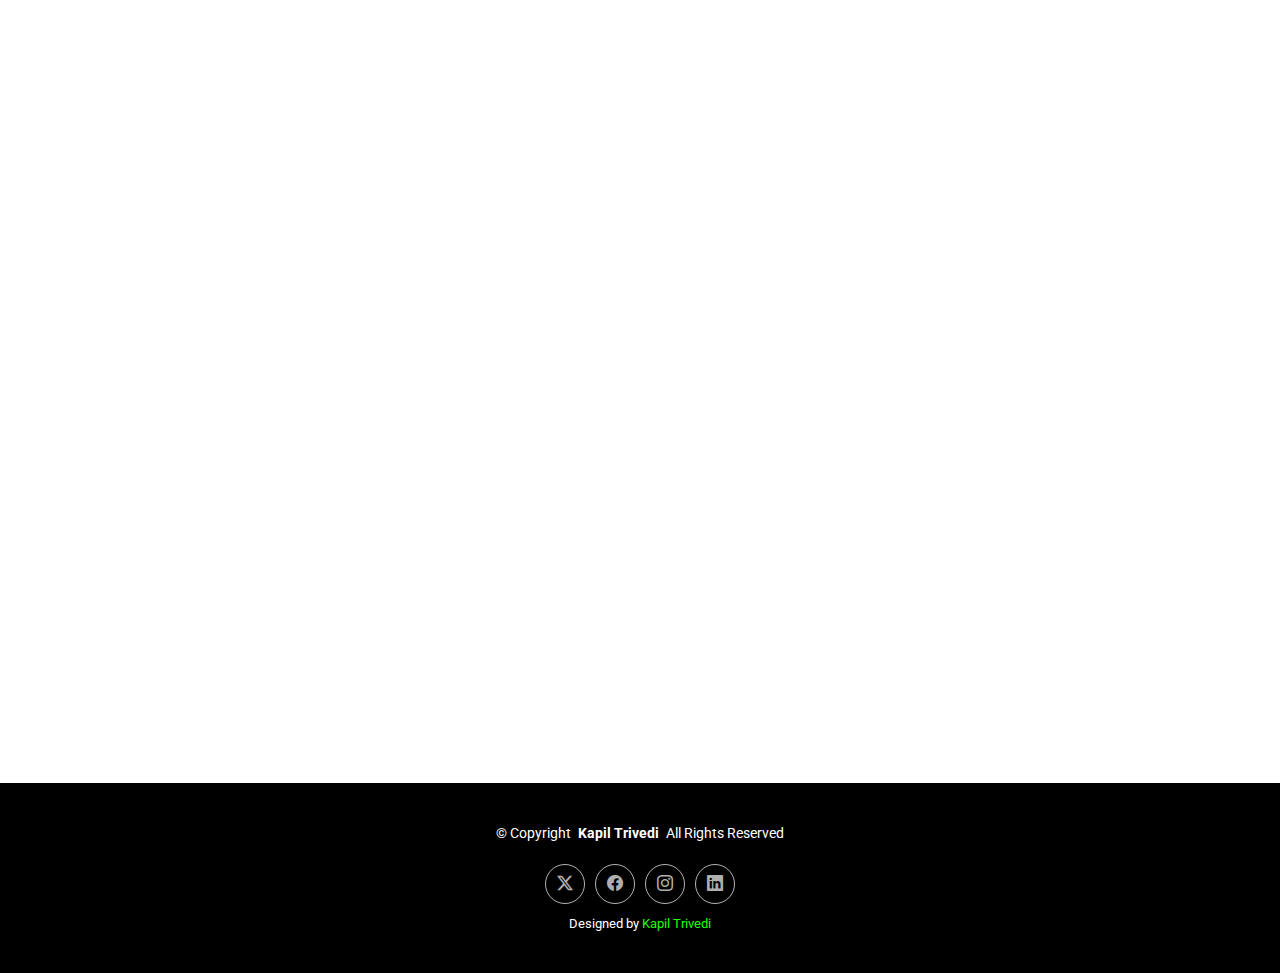
==== commit 7bf2927e: "Updates" ====
--- a/about.html
+++ b/about.html
@@ -34,9 +34,7 @@
     <div class="container-fluid position-relative d-flex align-items-center justify-content-between">
 
       <a href="index.html" class="logo d-flex align-items-center me-auto me-xl-0">
-        <!-- Uncomment the line below if you also wish to use an image logo -->
-        <!-- <img src="assets/img/logo.png" alt=""> -->
-        <h1 class="sitename">Kapil Trivedi</h1>
+        <img class="sitename" src="assets/img/kapil_web_white_signature.png" />
       </a>
 
       <nav id="navmenu" class="navmenu">
--- a/assets/css/main.css
+++ b/assets/css/main.css
@@ -1,34 +1,49 @@
-/* Fonts */
 :root {
-  --default-font: "Roboto",  system-ui, -apple-system, "Segoe UI", Roboto, "Helvetica Neue", Arial, "Noto Sans", "Liberation Sans", sans-serif, "Apple Color Emoji", "Segoe UI Emoji", "Segoe UI Symbol", "Noto Color Emoji";
+  --default-font: "Roboto", system-ui, -apple-system, "Segoe UI", Roboto, "Helvetica Neue", Arial, "Noto Sans", "Liberation Sans", sans-serif, "Apple Color Emoji", "Segoe UI Emoji", "Segoe UI Symbol", "Noto Color Emoji";
   --heading-font: "Raleway",  sans-serif;
-  --nav-font: "Poppins",  sans-serif;
+  --nav-font: "Poppins", sans-serif;
 }
 
 /* Global Colors - The following color variables are used throughout the website. Updating them here will change the color scheme of the entire website */
-:root { 
-  --background-color: #ffffff; /* Background color for the entire website, including individual sections */
-  --default-color: #444444; /* Default color used for the majority of the text content across the entire website */
-  --heading-color: #222222; /* Color for headings, subheadings and title throughout the website */
-  --accent-color: #34b7a7; /* Accent color that represents your brand on the website. It's used for buttons, links, and other elements that need to stand out */
-  --surface-color: #ffffff; /* The surface color is used as a background of boxed elements within sections, such as cards, icon boxes, or other elements that require a visual separation from the global background. */
-  --contrast-color: #ffffff; /* Contrast color for text, ensuring readability against backgrounds of accent, heading, or default colors. */
+:root {
+  --background-color: #ffffff;
+  /* Background color for the entire website, including individual sections */
+  --default-color: #444444;
+  /* Default color used for the majority of the text content across the entire website */
+  --heading-color: #ffffff;
+  /* Color for headings, subheadings and title throughout the website */
+  --accent-color: #1eff00;
+  /* Accent color that represents your brand on the website. It's used for buttons, links, and other elements that need to stand out */
+  --surface-color: #ffffff;
+  /* The surface color is used as a background of boxed elements within sections, such as cards, icon boxes, or other elements that require a visual separation from the global background. */
+  --contrast-color: #ffffff;
+  /* Contrast color for text, ensuring readability against backgrounds of accent, heading, or default colors. */
+  --dark-color: #000000;
+  --orange-color: #ff5100;
 }
 
 /* Nav Menu Colors - The following color variables are used specifically for the navigation menu. They are separate from the global colors to allow for more customization options */
 :root {
-  --nav-color: #444444;  /* The default color of the main navmenu links */
-  --nav-hover-color: #34b7a7; /* Applied to main navmenu links when they are hovered over or active */
-  --nav-mobile-background-color: #ffffff; /* Used as the background color for mobile navigation menu */
-  --nav-dropdown-background-color: #ffffff; /* Used as the background color for dropdown items that appear when hovering over primary navigation items */
-  --nav-dropdown-color: #444444; /* Used for navigation links of the dropdown items in the navigation menu. */
-  --nav-dropdown-hover-color: #34b7a7; /* Similar to --nav-hover-color, this color is applied to dropdown navigation links when they are hovered over. */
+  --nav-color: #ffffff;
+  /* The default color of the main navmenu links */
+  --nav-hover-color: #1eff00;
+  /* Applied to main navmenu links when they are hovered over or active */
+  --nav-mobile-background-color: #ffffff;
+  /* Used as the background color for mobile navigation menu */
+  --nav-dropdown-background-color: #ffffff;
+  /* Used as the background color for dropdown items that appear when hovering over primary navigation items */
+  --nav-dropdown-color: #444444;
+  /* Used for navigation links of the dropdown items in the navigation menu. */
+  --nav-dropdown-hover-color: #1eff00;
+  /* Similar to --nav-hover-color, this color is applied to dropdown navigation links when they are hovered over. */
+  --dark-color: #000000;
+  --orange-color: #ff5100;
 }
 
 /* Color Presets - These classes override global colors when applied to any section or element, providing reuse of the sam color scheme. */
 
 .light-background {
-  --background-color: #e9e8e6;
+  --background-color: #000000;
   --surface-color: #ffffff;
 }
 
@@ -38,6 +53,8 @@
   --heading-color: #ffffff;
   --surface-color: #252525;
   --contrast-color: #ffffff;
+  --dark-color: #000000;
+  --orange-color: #ff5100;
 }
 
 /* Smooth scroll */
@@ -144,8 +161,8 @@
 }
 
 .header .logo img {
-  max-height: 36px;
-  margin-right: 8px;
+  max-height: 70px;
+  margin-right: 10px;
 }
 
 .header .logo h1 {
@@ -161,7 +178,7 @@
 }
 
 .header .header-social-links a {
-  color: color-mix(in srgb, var(--default-color), transparent 40%);
+  color: color-mix(in srgb, var(--surface-color), transparent 30%);
   padding-left: 6px;
   display: inline-block;
   transition: 0.3s;
@@ -187,6 +204,12 @@
 
   .header .navmenu {
     order: 3;
+  }
+}
+
+@media (max-width: 1400px) {
+  .btn-get-started {
+    display: none !important;
   }
 }
 
@@ -455,7 +478,7 @@
 # Global Footer
 --------------------------------------------------------------*/
 .footer {
-  color: var(--default-color);
+  color: var(--surface-color);
   background-color: var(--background-color);
   font-size: 14px;
   padding: 40px 0;
@@ -477,9 +500,9 @@
   width: 40px;
   height: 40px;
   border-radius: 50%;
-  border: 1px solid color-mix(in srgb, var(--default-color), transparent 50%);
+  border: 1px solid color-mix(in srgb, var(--surface-color), transparent 30%);
   font-size: 16px;
-  color: color-mix(in srgb, var(--default-color), transparent 50%);
+  color: color-mix(in srgb, var(--surface-color), transparent 30%);
   margin: 0 5px;
   transition: 0.3s;
 }
@@ -559,7 +582,7 @@
 
 .scroll-top i {
   font-size: 24px;
-  color: var(--contrast-color);
+  color: var(--dark-color);
   line-height: 0;
 }
 
@@ -683,14 +706,27 @@
   position: relative;
   padding: 80px 0;
   display: flex;
-  align-items: center;
-  justify-content: center;
+  align-items: flex-end;
+  justify-content: flex-end;
 }
 
 @media (max-width: 1200px) {
   .hero {
     min-height: calc(100vh - 68px);
   }
+}
+
+.hero-content {
+  height: 240px; 
+  margin: 0 auto; 
+  position: relative;
+}
+
+.hero-btn-col {
+  position: absolute; 
+  bottom: 20px; 
+  left: 50%; 
+  transform: translateX(-50%);
 }
 
 .hero img {
@@ -722,11 +758,11 @@
 
 .hero .btn-get-started {
   color: var(--contrast-color);
-  background: var(--accent-color);
+  background: var(--orange-color);
   font-family: var(--heading-font);
   text-transform: uppercase;
   font-weight: 600;
-  font-size: 12px;
+  font-size: 14px;
   letter-spacing: 1px;
   display: inline-block;
   padding: 12px 40px;
@@ -736,7 +772,7 @@
 }
 
 .hero .btn-get-started:hover {
-  background: color-mix(in srgb, var(--accent-color) 90%, white 20%);
+  background: color-mix(in srgb, var(--orange-color) 90%, white 20%);
 }
 
 @media (max-width: 768px) {
@@ -747,6 +783,54 @@
   .hero p {
     font-size: 18px;
   }
+}
+
+.thim-click-to-bottom {
+  position: absolute;
+  bottom: 7%;
+  left: 50%;
+  width: 40px;
+  height: 40px;
+  font-size: 40px;
+  line-height: 40px;
+  -webkit-animation: bounce 2s infinite ease-in-out;
+}
+
+.circle-button {
+  width: 150px;
+  height: 150px;
+  border-radius: 50%;
+  background-color: #ff5722; /* Orange background */
+  display: flex;
+  float: inline-end;
+  flex-direction: column;
+  justify-content: center;
+  align-items: center;
+  position: relative;
+  border: 2px solid #333; /* Outer circle border */
+  box-shadow: 0 0 10px rgba(0, 0, 0, 0.5);
+}
+
+.arrow-icon {
+  font-size: 24px;
+  color: #fff; /* White arrow */
+  position: absolute;
+  top: 25%; /* Adjust position to align */
+}
+
+.button-text {
+  color: #fff;
+  font-family: Arial, sans-serif;
+  font-size: 16px;
+  font-weight: bold;
+  margin-top: 25px; /* Space below arrow */
+  text-transform: uppercase;
+}
+
+.circle-button:hover {
+  background-color: #e64a19;
+  box-shadow: 0 0 15px rgba(255, 87, 34, 0.8);
+  cursor: pointer;
 }
 
 /*--------------------------------------------------------------
